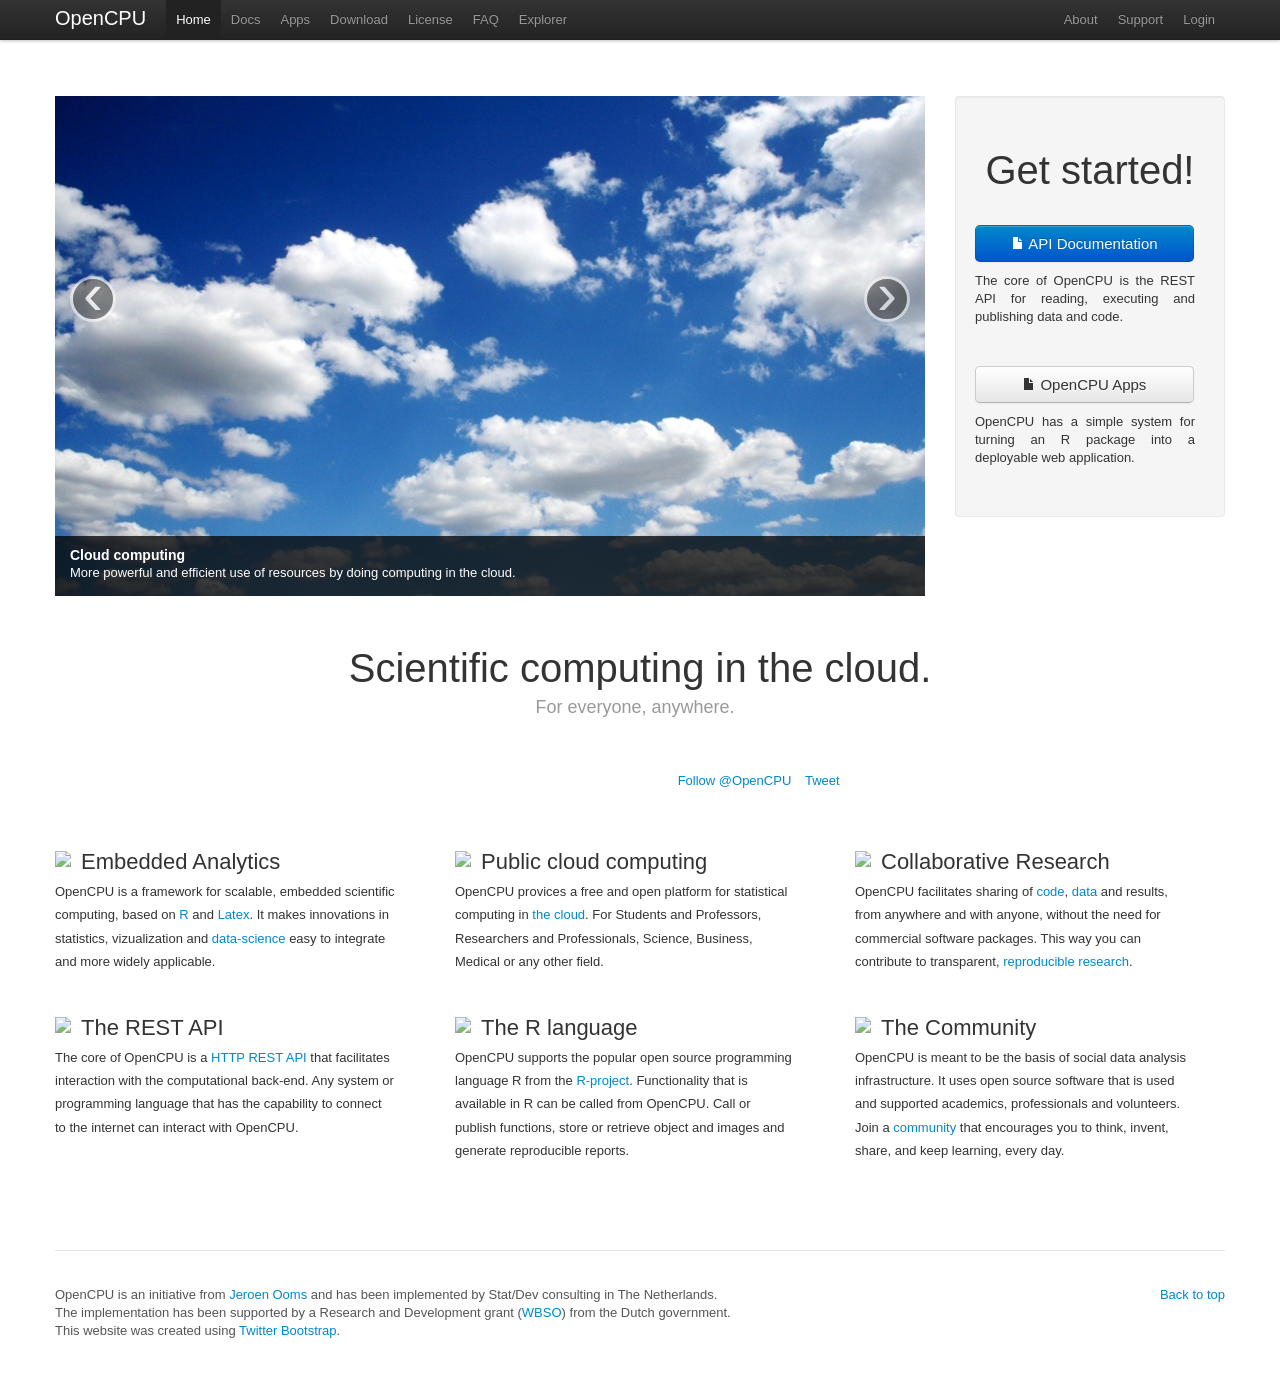
==== debian/opencpu-server-files/lib/pages/index.html @ 6a71ecee "switched from varnish to nginx" ====
<!DOCTYPE html>
<html lang="en">
<head>
<meta charset="utf-8">
<title>OpenCPU: producing and reproducing results.</title>
<meta name="viewport" content="width=device-width, initial-scale=1.0">

<!-- Le styles -->
<link href="bootstrap/css/bootstrap.css" rel="stylesheet">
<style>
body {
	padding-top: 60px;
	/* 60px to make the container go all the way to the bottom of the topbar */
}
</style>
<link href="bootstrap/css/bootstrap-responsive.css" rel="stylesheet">
<link href="common.css" rel="stylesheet">
<link href="bootstrap-hacks.css" rel="stylesheet">
<link href="home.css" rel="stylesheet">

<!-- Le HTML5 shim, for IE6-8 support of HTML5 elements -->
<!--[if lt IE 9]>
      <script src="http://html5shim.googlecode.com/svn/trunk/html5.js"></script>
    <![endif]-->

</head>

<body>

	<!-- Top Navigation bar (the black one) -->
	<div class="navbar navbar-fixed-top">
		<div class="navbar-inner">
			<div class="container">
				<a class="btn btn-navbar" data-toggle="collapse"
					data-target=".nav-collapse"> <span class="icon-bar"></span> <span
					class="icon-bar"></span> <span class="icon-bar"></span>
				</a> <a class="brand" href="#">OpenCPU</a>
				<div class="nav-collapse">
					<ul class="nav">
						<li class="active"><a href=".">Home</a></li>
						<li><a href="docs.html">Docs</a></li>
						<li><a href="apps.html">Apps</a></li>
						<li><a href="download.html">Download</a></li>
						<li><a href="license.html">License</a></li>
						<li><a href="faq.html">FAQ</a></li>
						<li><a href="explorer.html">Explorer</a></li>
					</ul>
					<ul class="nav pull-right">
						<li><a href="about.html">About</a></li>
						<li><a href="support.html">Support</a></li>
						<li><a href="/auth/login">Login</a></li>
					</ul>
				</div>
			</div>
		</div>
	</div>



	<div class="container">


		<br /> <br />


		<div class="row">
			<div class="span9 columns">

				<div id="myCarousel" class="carousel slide">
					<div class="carousel-inner">

						<div class="item active">
							<img src="images/clouds2.jpg" alt="">
							<div class="carousel-caption">
								<h4>Cloud computing</h4>
								<p>More powerful and efficient use of resources by doing
									computing in the cloud.</p>
							</div>
						</div>

						<div class="item">
							<img src="images/docter.jpg" alt="">
							<div class="carousel-caption">
								<h4>Statistical Tools</h4>
								<p>Tools and applications that give specialists additional
									insight into their data.</p>
							</div>
						</div>

						<div class="item">
							<img src="images/earth.jpg" alt="">
							<div class="carousel-caption">
								<h4>Next generation of GIS</h4>
								<p>R has a wealth of packages aimed at spatial analysis that
									go far beyond current GIS systems.</p>
							</div>
						</div>

						<div class="item">
							<img src="images/finance2.jpg" alt="">
							<div class="carousel-caption">
								<h4>Live analytics</h4>
								<p>Process live data streams in domains where seconds count.</p>
							</div>
						</div>

						<div class="item">
							<img src="images/finance3.jpg" alt="">
							<div class="carousel-caption">
								<h4>Better Visualization</h4>
								<p>Produce plots and graphics that make Excel charts look
									prehistoric.</p>
							</div>
						</div>

						<div class="item">
							<img src="images/brainscans.jpg" alt="">
							<div class="carousel-caption">
								<h4>Scientific Data Analysis</h4>
								<p>Process large amounts of data, in the cloud, on the fly.</p>
							</div>
						</div>

						<div class="item">
							<img src="images/lab2.jpg" alt="">
							<div class="carousel-caption">
								<h4>Professional Research</h4>
								<p>Not exactly sure what is happening on this picture.</p>
							</div>
						</div>

						<div class="item">
							<img src="images/pills.jpg" alt="">
							<div class="carousel-caption">
								<h4>Reproducible Research</h4>
								<p>Share code and data to make results reproducible and
									conclusions reliable.</p>
							</div>
						</div>

						<div class="item">
							<img src="images/ucla.jpg" alt="">
							<div class="carousel-caption">
								<h4>For Business and Academia</h4>
								<p>OpenCPU is open source and can be used both in academics
									and professional environments.</p>
							</div>
						</div>



					</div>
					<a class="left carousel-control" href="#myCarousel"
						data-slide="prev">&lsaquo;</a> <a class="right carousel-control"
						href="#myCarousel" data-slide="next">&rsaquo;</a>
				</div>
			</div>

			<div class="span3 marketing">
				<div class="well">
					<h1>Get started!</h1>
					<a href="docs.html" class="btn btn-large btn-frontpage btn-primary"><i
						class="icon-file icon-white"></i> API Documentation</a>
					<p class="justify">The core of OpenCPU is the REST API for
						reading, executing and publishing data and code.</p>

					<a href="docs.html" class="btn btn-large btn-frontpage "><i
						class="icon-file"></i> OpenCPU Apps</a>
					<p class="justify">OpenCPU has a simple system for turning an R
						package into a deployable web application.</p>

				</div>
			</div>

		</div>

		<div class="marketing">
			<h1>Scientific computing in the cloud.</h1>
			<p class="marketing-byline">For everyone, anywhere.</p>

			<div class="bs-links">
				<ul class="quick-links">
					<li><iframe class="github-btn"
							src="http://markdotto.github.com/github-buttons/github-btn.html?user=jeroenooms&repo=opencpu&type=watch&count=true"
							allowtransparency="true" frameborder="0" scrolling="0"
							width="112px" height="20px"></iframe></li>
					<li><iframe class="github-btn"
							src="http://markdotto.github.com/github-buttons/github-btn.html?user=jeroenooms&repo=opencpu&type=fork&count=true"
							allowtransparency="true" frameborder="0" scrolling="0"
							width="98px" height="20px"></iframe></li>
					<li class="follow-btn"><a href="https://twitter.com/opencpu"
						class="twitter-follow-button" data-link-color="#0069D6"
						data-show-count="true">Follow @OpenCPU</a></li>
					<li class="tweet-btn"><a href="https://twitter.com/share"
						class="twitter-share-button" data-url="http://opencpu.org"
						data-count="horizontal" data-via="opencpu"
						data-related="R, Rstats">Tweet</a></li>
				</ul>
			</div>


			<br />

			<div class="row">
				<div class="span4">
					<img class="bs-icon"
						src="http://kaptinlin.com/themes/striking/files/2010/10/presentation.png">
					<h2>Embedded Analytics</h2>
					<p>
						OpenCPU is a framework for scalable, embedded scientific
						computing, based on <a
							href="http://en.wikipedia.org/wiki/R_(programming_language)">R</a>
						and <a href="http://en.wikipedia.org/wiki/LaTeX">Latex</a>. It
						makes innovations in statistics, vizualization and <a
							href="http://www.dataists.com/2010/09/the-data-science-venn-diagram/">data-science</a>
						easy to integrate and more widely applicable.
					</p>
				</div>

				<div class="span4">
					<img class="bs-icon"
						src="http://kaptinlin.com/themes/striking/files/2010/09/cloud.png">
					<h2>Public cloud computing</h2>
					<p>
						OpenCPU provices a free and open platform for statistical
						computing in <a
							href="http://en.wikipedia.org/wiki/Cloud_computing">the cloud</a>.
						For Students and Professors, Researchers and Professionals,
						Science, Business, Medical or any other field.
					</p>
				</div>

				<div class="span4">
					<img class="bs-icon"
						src="http://kaptinlin.com/themes/striking/files/2010/10/twitter.png">
					<h2>Collaborative Research</h2>
					<p>
						OpenCPU facilitates sharing of <a
							href="http://en.wikipedia.org/wiki/Open-source_software">code</a>,
						<a href="http://en.wikipedia.org/wiki/Open_data">data</a> and
						results, from anywhere and with anyone, without the need for
						commercial software packages. This way you can contribute to
						transparent, <a
							href="http://en.wikipedia.org/wiki/Reproducibility">reproducible
							research</a>.
					</p>
				</div>
			</div>

			<br />

			<div class="row">

				<div class="span4">
					<img class="bs-icon"
						src="http://kaptinlin.com/themes/striking/files/2010/10/preferences.png">
					<h2>The REST API</h2>
					<p>
						The core of OpenCPU is a <a
							href="http://en.wikipedia.org/wiki/Representational_state_transfer">HTTP
							REST API</a> that facilitates interaction with the computational
						back-end. Any system or programming language that has the
						capability to connect to the internet can interact with OpenCPU.
					</p>
				</div>

				<div class="span4">
					<img class="bs-icon"
						src="http://kaptinlin.com/themes/striking/files/2010/09/web.png">
					<h2>The R language</h2>
					<p>
						OpenCPU supports the popular open source programming language R
						from the <a href="http://www.r-project.org/">R-project</a>.
						Functionality that is available in R can be called from OpenCPU.
						Call or publish functions, store or retrieve object and images and
						generate reproducible reports.
					</p>
				</div>
				<div class="span4">
					<img class="bs-icon"
						src="http://kaptinlin.com/themes/striking/files/2010/09/podcast.png">
					<h2>The Community</h2>
					<p>
						OpenCPU is meant to be the basis of social data analysis
						infrastructure. It uses open source software that is used and
						supported academics, professionals and volunteers. Join a <a
							href="http://stackoverflow.com/questions/tagged/r?sort=votes">community</a>
						that encourages you to think, invent, share, and keep learning,
						every day.
					</p>
				</div>
			</div>
			<!--/row-->

		</div>



		<br>


		<footer class="footer">
			<p class="pull-right">
				<a href="#">Back to top</a>
			</p>
			<p>
				OpenCPU is an initiative from <a
					href="http://www.stat.ucla.edu/~jeroen">Jeroen Ooms</a> and has
				been implemented by Stat/Dev consulting in The Netherlands.
			</p>
			<p>
				The implementation has been supported by a Research and Development
				grant (<a
					href="http://www.agentschapnl.nl/programmas-regelingen/wbso">WBSO</a>)
				from the Dutch government.
			</p>
			<p>
				This website was created using <a
					href="http://twitter.github.com/bootstrap/">Twitter Bootstrap</a>.
			</p>
		</footer>

		<!-- /container -->
	</div>



	<!-- Le javascript
    ================================================== -->
	<!-- Placed at the end of the document so the pages load faster -->
	<script type="text/javascript"
		src="http://platform.twitter.com/widgets.js"></script>
	<script src="jquery-1.7.2.min.js"></script>
	<script src="bootstrap/js/bootstrap.js"></script>
	<script src="common.js"></script>

</body>

</html>
---- debian/opencpu-server-files/lib/pages/common.css ----
#outputframe{
  height: 600px;
  border: 1px lightgray solid;  
}

#outputpre{
  min-height: 200px;
}

#headerpre{
  min-height: 100px;
}

#allparameters{
  display: none;
}

#formspinner, #ajaxspinner, #outputframe{
  display: none;
}

.cookiebutton{
	float: right;
}

#submitform,#submitblank{
	margin-right: 5px;
	margin-bottom: -10px;
}
---- debian/opencpu-server-files/lib/pages/home.css ----
.justify{
	text-align: justify;	
}

.btn-frontpage{
	width: 82%;	
	margin-top: 10px;
	margin-bottom: 10px;
}

.marketing{
	margin-bottom: 15px;
}

.span4 p{
	margin-right: 30px;
	line-height: 180%
}

.span3 p{
	margin-bottom: 30px;	
}
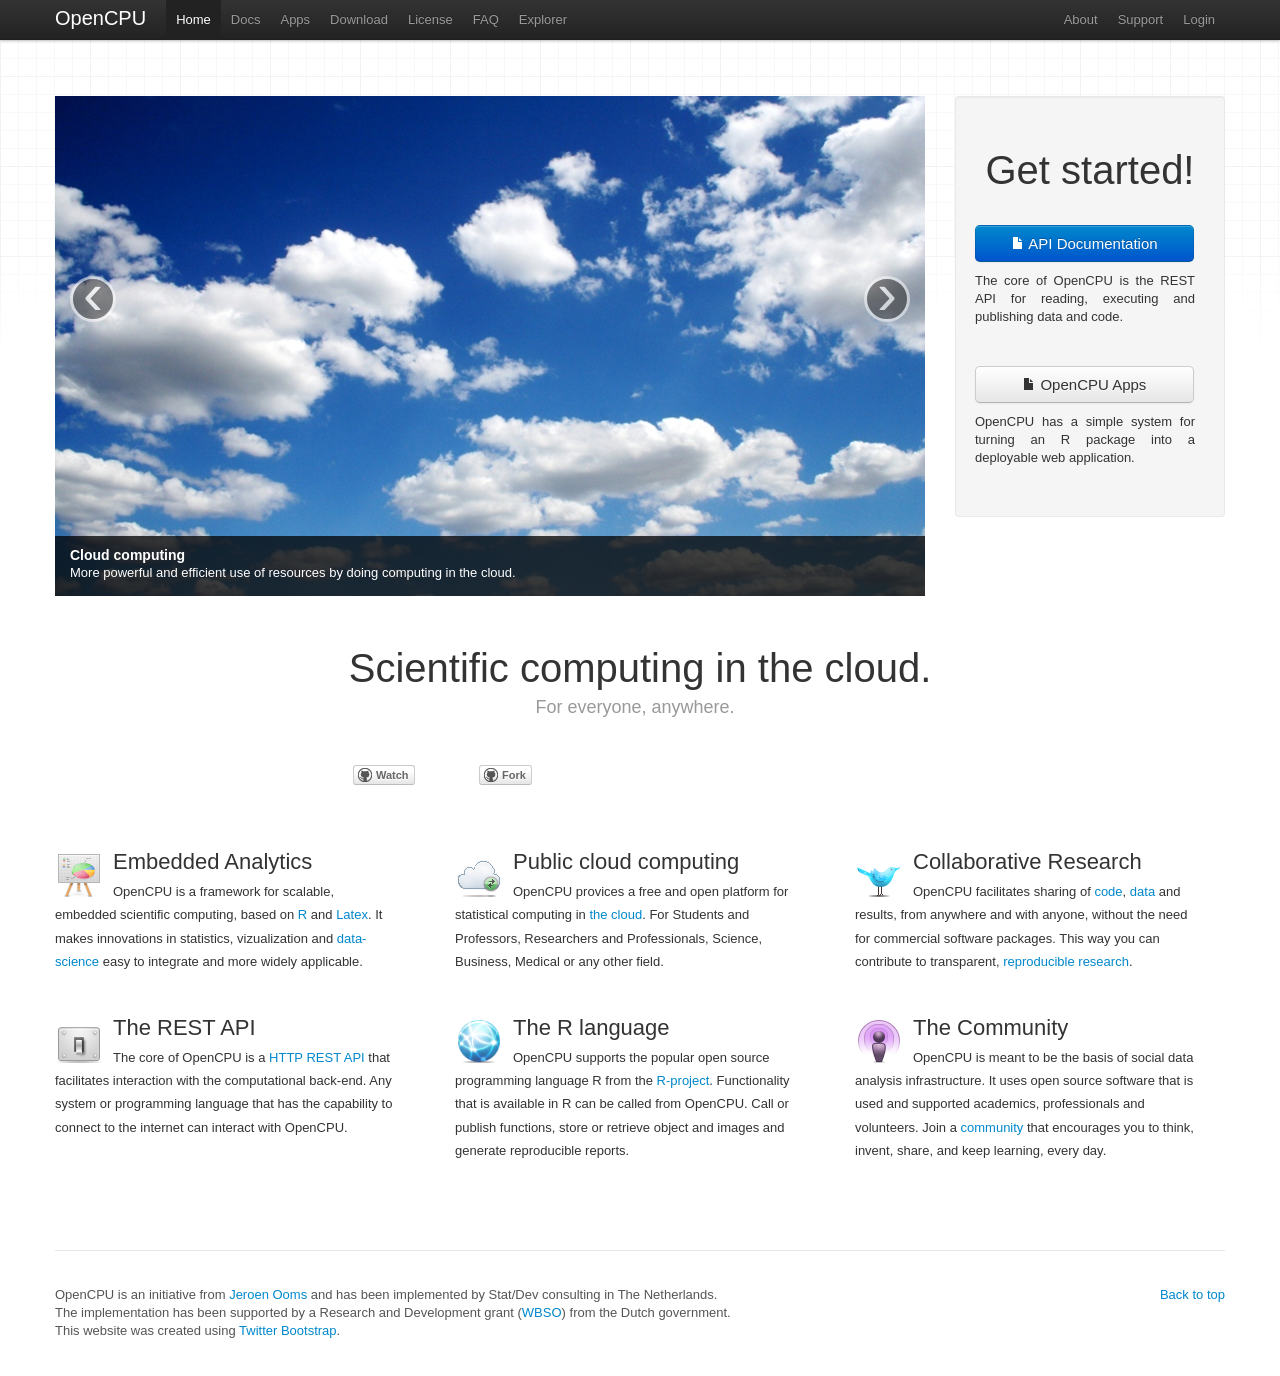
==== commit 3ba1391b: "small fixes" ====
--- a/debian/opencpu-server-files/lib/pages/index.html
+++ b/debian/opencpu-server-files/lib/pages/index.html
@@ -181,11 +181,11 @@
 			<div class="bs-links">
 				<ul class="quick-links">
 					<li><iframe class="github-btn"
-							src="http://markdotto.github.com/github-buttons/github-btn.html?user=jeroenooms&repo=opencpu&type=watch&count=true"
+							src="github-btn.html?user=jeroenooms&repo=opencpu&type=watch&count=true"
 							allowtransparency="true" frameborder="0" scrolling="0"
 							width="112px" height="20px"></iframe></li>
 					<li><iframe class="github-btn"
-							src="http://markdotto.github.com/github-buttons/github-btn.html?user=jeroenooms&repo=opencpu&type=fork&count=true"
+							src="github-btn.html?user=jeroenooms&repo=opencpu&type=fork&count=true"
 							allowtransparency="true" frameborder="0" scrolling="0"
 							width="98px" height="20px"></iframe></li>
 					<li class="follow-btn"><a href="https://twitter.com/opencpu"
@@ -204,7 +204,7 @@
 			<div class="row">
 				<div class="span4">
 					<img class="bs-icon"
-						src="http://kaptinlin.com/themes/striking/files/2010/10/presentation.png">
+						src="images/presentation.png">
 					<h2>Embedded Analytics</h2>
 					<p>
 						OpenCPU is a framework for scalable, embedded scientific
@@ -219,7 +219,7 @@
 
 				<div class="span4">
 					<img class="bs-icon"
-						src="http://kaptinlin.com/themes/striking/files/2010/09/cloud.png">
+						src="images/cloud.png">
 					<h2>Public cloud computing</h2>
 					<p>
 						OpenCPU provices a free and open platform for statistical
@@ -232,7 +232,7 @@
 
 				<div class="span4">
 					<img class="bs-icon"
-						src="http://kaptinlin.com/themes/striking/files/2010/10/twitter.png">
+						src="images/twitter.png">
 					<h2>Collaborative Research</h2>
 					<p>
 						OpenCPU facilitates sharing of <a
@@ -253,7 +253,7 @@
 
 				<div class="span4">
 					<img class="bs-icon"
-						src="http://kaptinlin.com/themes/striking/files/2010/10/preferences.png">
+						src="images/preferences.png">
 					<h2>The REST API</h2>
 					<p>
 						The core of OpenCPU is a <a
@@ -266,7 +266,7 @@
 
 				<div class="span4">
 					<img class="bs-icon"
-						src="http://kaptinlin.com/themes/striking/files/2010/09/web.png">
+						src="images/web.png">
 					<h2>The R language</h2>
 					<p>
 						OpenCPU supports the popular open source programming language R
@@ -278,7 +278,7 @@
 				</div>
 				<div class="span4">
 					<img class="bs-icon"
-						src="http://kaptinlin.com/themes/striking/files/2010/09/podcast.png">
+						src="images/podcast.png">
 					<h2>The Community</h2>
 					<p>
 						OpenCPU is meant to be the basis of social data analysis
@@ -328,8 +328,9 @@
 	<!-- Le javascript
     ================================================== -->
 	<!-- Placed at the end of the document so the pages load faster -->
-	<script type="text/javascript"
-		src="http://platform.twitter.com/widgets.js"></script>
+	<!-- we host widget.js local for https <script type="text/javascript" src="http://platform.twitter.com/widgets.js"></script> -->
+	
+	<script type="text/javascript" src="twitter.js"></script>
 	<script src="jquery-1.7.2.min.js"></script>
 	<script src="bootstrap/js/bootstrap.js"></script>
 	<script src="common.js"></script>
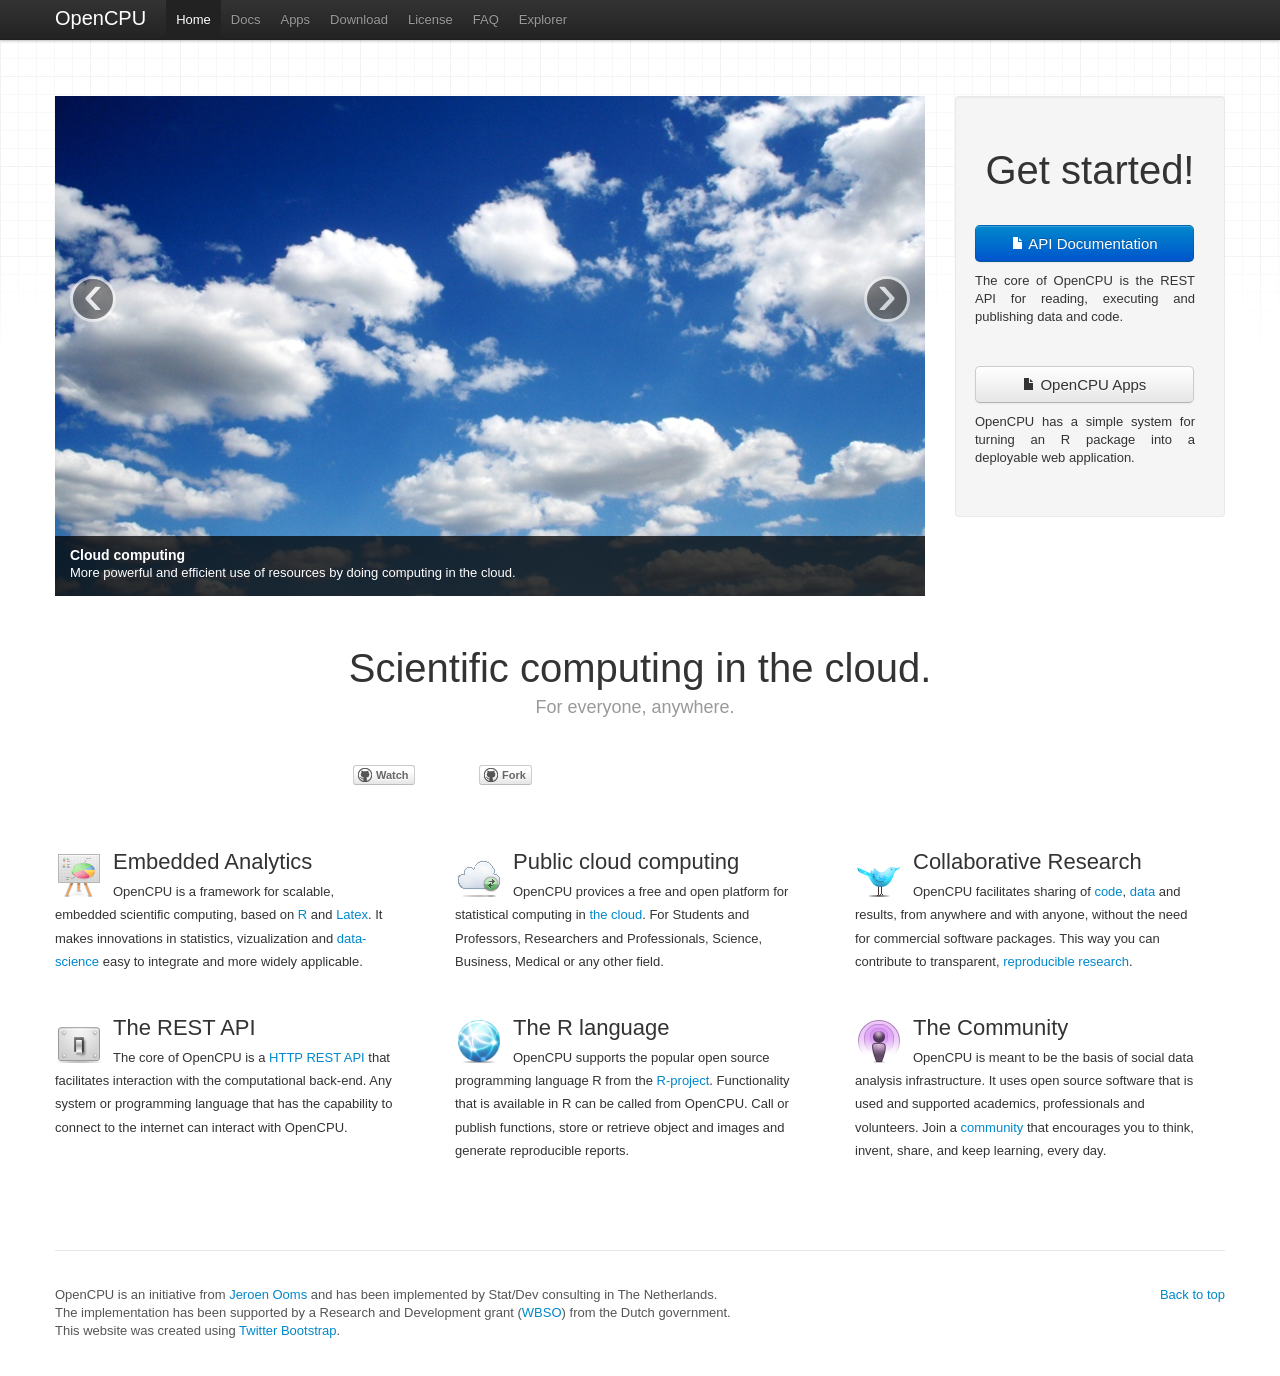
==== commit df52f28f: "opencpu 0.7 final" ====
--- a/debian/opencpu-server-files/lib/pages/index.html
+++ b/debian/opencpu-server-files/lib/pages/index.html
@@ -164,7 +164,7 @@
 					<p class="justify">The core of OpenCPU is the REST API for
 						reading, executing and publishing data and code.</p>
 
-					<a href="docs.html" class="btn btn-large btn-frontpage "><i
+					<a href="apps.html" class="btn btn-large btn-frontpage"><i
 						class="icon-file"></i> OpenCPU Apps</a>
 					<p class="justify">OpenCPU has a simple system for turning an R
 						package into a deployable web application.</p>
--- a/debian/opencpu-server-files/lib/pages/common.css
+++ b/debian/opencpu-server-files/lib/pages/common.css
@@ -1,3 +1,8 @@
+.nav-collapse .nav.pull-right{
+  display: none;
+  margin-right: 400px;
+}
+
 #outputframe{
   height: 600px;
   border: 1px lightgray solid;  
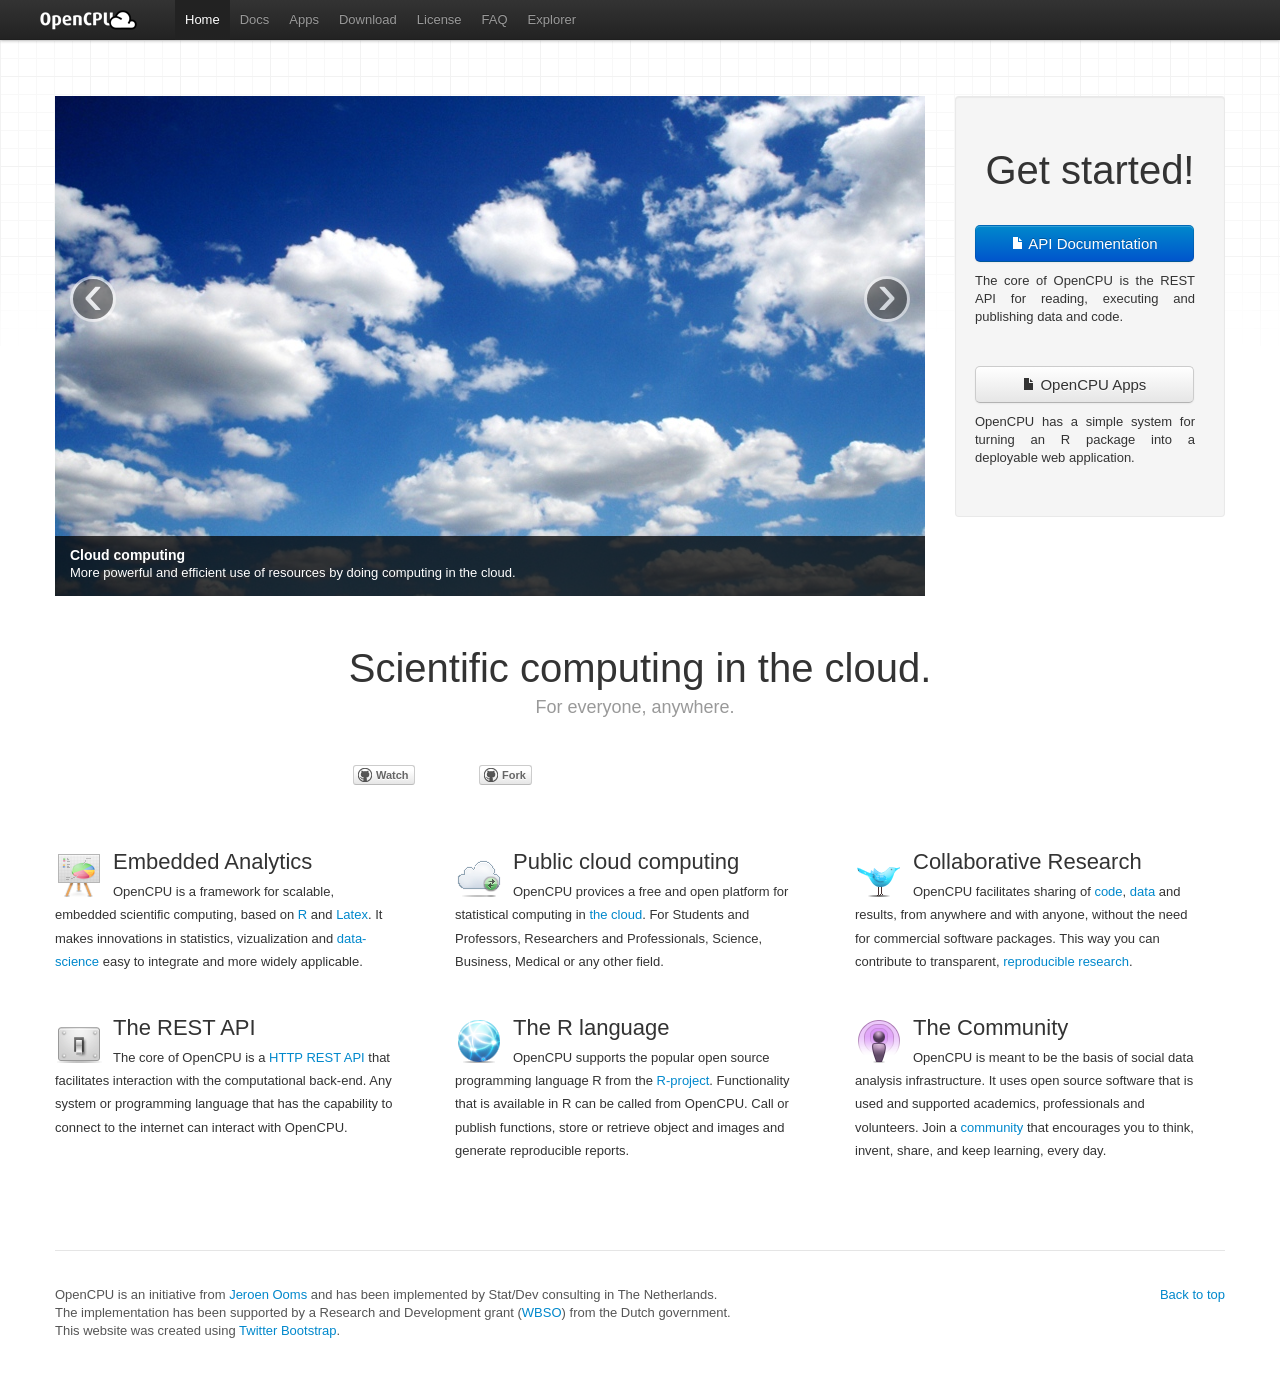
==== commit bd0f9d0f: "updated website" ====
--- a/debian/opencpu-server-files/lib/pages/index.html
+++ b/debian/opencpu-server-files/lib/pages/index.html
@@ -34,7 +34,7 @@
 				<a class="btn btn-navbar" data-toggle="collapse"
 					data-target=".nav-collapse"> <span class="icon-bar"></span> <span
 					class="icon-bar"></span> <span class="icon-bar"></span>
-				</a> <a class="brand" href="#">OpenCPU</a>
+				</a> <a class="brand" href="#"></a>
 				<div class="nav-collapse">
 					<ul class="nav">
 						<li class="active"><a href=".">Home</a></li>
--- a/debian/opencpu-server-files/lib/pages/common.css
+++ b/debian/opencpu-server-files/lib/pages/common.css
@@ -1,3 +1,10 @@
+.brand
+{
+  background: url(images/opencpulogo.png) no-repeat left center;
+  height: 20px;
+  width: 100px;
+}
+
 .nav-collapse .nav.pull-right{
   display: none;
   margin-right: 400px;
